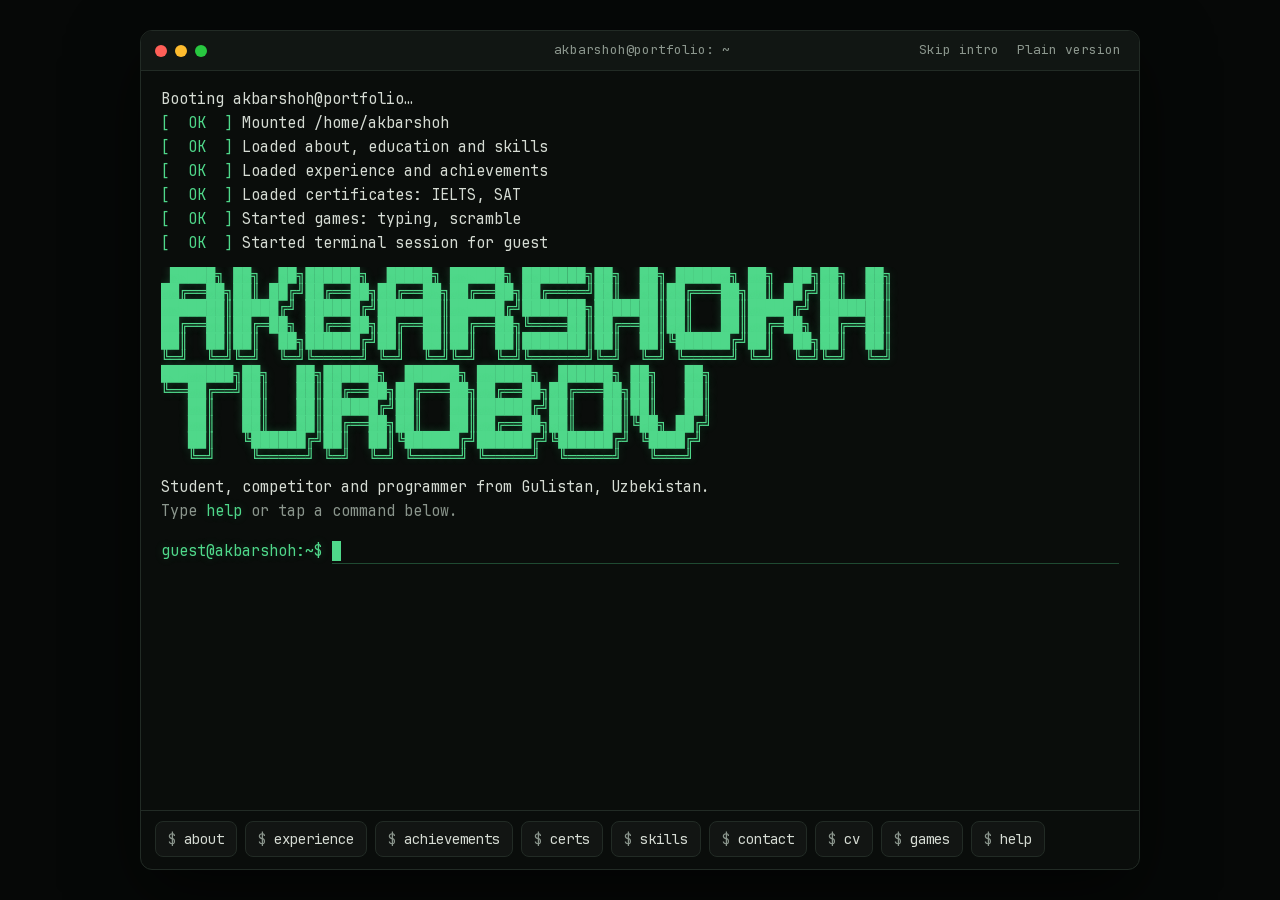
==== public/index.html @ 40ca2f94 "feat: terminal shell with boot screen, prompt, history and completion Co-Authored-By: Claude Opus 5." ====
<!doctype html>
<html lang="en">
<head>
<meta charset="utf-8">
<meta name="viewport" content="width=device-width, initial-scale=1, interactive-widget=resizes-content">
<!--sync:head-->
<title>Akbarshokh Turobov · Terminal portfolio</title>
<meta name="description" content="Akbarshokh Turobov: student, competitor and programmer from Gulistan, Uzbekistan. IELTS 8.0, SAT 1490, 1st place nationally at IRN IVOC. Explore the portfolio in an interactive terminal.">
<link rel="canonical" href="https://akbarshoh.pages.dev/">
<meta property="og:type" content="profile">
<meta property="og:site_name" content="Akbarshokh Turobov">
<meta property="og:title" content="Akbarshokh Turobov · Terminal portfolio">
<meta property="og:description" content="Akbarshokh Turobov: student, competitor and programmer from Gulistan, Uzbekistan. IELTS 8.0, SAT 1490, 1st place nationally at IRN IVOC. Explore the portfolio in an interactive terminal.">
<meta property="og:url" content="https://akbarshoh.pages.dev/">
<meta property="og:image" content="https://akbarshoh.pages.dev/og.png">
<meta property="og:image:width" content="1200">
<meta property="og:image:height" content="630">
<meta property="og:image:alt" content="Akbarshokh Turobov: Student, competitor and programmer from Gulistan, Uzbekistan.">
<meta property="profile:first_name" content="Akbarshokh">
<meta property="profile:last_name" content="Turobov">
<meta name="twitter:card" content="summary_large_image">
<meta name="twitter:title" content="Akbarshokh Turobov · Terminal portfolio">
<meta name="twitter:description" content="Akbarshokh Turobov: student, competitor and programmer from Gulistan, Uzbekistan. IELTS 8.0, SAT 1490, 1st place nationally at IRN IVOC. Explore the portfolio in an interactive terminal.">
<meta name="twitter:image" content="https://akbarshoh.pages.dev/og.png">
<meta name="twitter:image:alt" content="Akbarshokh Turobov: Student, competitor and programmer from Gulistan, Uzbekistan.">
<script type="application/ld+json">{"@context":"https://schema.org","@type":"Person","name":"Akbarshokh Turobov","url":"https://akbarshoh.pages.dev/","image":"https://akbarshoh.pages.dev/assets/photo/akbarshoh.webp","email":"mailto:akbarshoh542@gmail.com","description":"Student, competitor and programmer from Gulistan, Uzbekistan.","address":{"@type":"PostalAddress","addressLocality":"Gulistan","addressRegion":"Syrdarya","addressCountry":"Uzbekistan"},"affiliation":{"@type":"EducationalOrganization","name":"Rustam Bosimov International School"},"knowsLanguage":["Uzbek","English"],"sameAs":["https://github.com/SirShadowFax1","https://www.linkedin.com/in/akbarshoh-turobovat","https://t.me/akbarshoh_turobov"]}</script>
<!--/sync:head-->
<meta name="theme-color" content="#0a0d0b">
<meta name="color-scheme" content="dark">
<link rel="icon" href="favicon.ico" sizes="32x32">
<link rel="icon" href="favicon.svg" type="image/svg+xml">
<link rel="apple-touch-icon" href="apple-touch-icon.png">
<link rel="manifest" href="manifest.webmanifest">
<link rel="preload" href="assets/fonts/jetbrains-mono-regular.woff2" as="font" type="font/woff2" crossorigin>
<link rel="modulepreload" href="js/util.js">
<link rel="modulepreload" href="js/content.js">
<link rel="modulepreload" href="js/registry.js">
<link rel="modulepreload" href="js/fs.js">
<link rel="modulepreload" href="js/commands.js">
<script type="module" src="js/main.js"></script>
<script>(function(){var d=document.documentElement;try{var a=localStorage.getItem('akt:accent');if(a)d.setAttribute('data-accent',JSON.parse(a));if(sessionStorage.getItem('akt:booted'))d.classList.add('seen');else{sessionStorage.setItem('akt:booted','1');if(!matchMedia('(prefers-reduced-motion: reduce)').matches)d.classList.add('boot')}}catch(e){}})()</script>
<style>
@font-face{font-family:"JetBrains Mono";src:url(assets/fonts/jetbrains-mono-regular.woff2) format("woff2");font-weight:400;font-display:swap}
@font-face{font-family:"JetBrains Mono";src:url(assets/fonts/jetbrains-mono-bold.woff2) format("woff2");font-weight:700;font-display:swap}
@font-face{font-family:"JBM Menlo";src:local("Menlo");size-adjust:99.67%;ascent-override:102.3%;descent-override:30.1%;line-gap-override:0%}
@font-face{font-family:"JBM Consolas";src:local("Consolas");size-adjust:109.13%;ascent-override:93.5%;descent-override:27.5%;line-gap-override:0%}
@font-face{font-family:"JBM DejaVu";src:local("DejaVu Sans Mono");size-adjust:99.67%;ascent-override:102.3%;descent-override:30.1%;line-gap-override:0%}
@font-face{font-family:"JBM Courier";src:local("Courier New");size-adjust:99.98%;ascent-override:102%;descent-override:30%;line-gap-override:0%}
:root{--page:#060807;--bg:#0a0d0b;--bar:#111613;--line:#222b25;--fg:#d6dcd4;--dim:#8b968d;--acc:#4fd88a;--acc-rgb:79 216 138;--warn:#f2b45a;--fs:15px;--font:"JetBrains Mono","JBM Menlo","JBM Consolas","JBM DejaVu","JBM Courier",ui-monospace,monospace;color-scheme:dark}
[data-accent=amber]{--acc:#f2b45a;--acc-rgb:242 180 90}
[data-accent=cyan]{--acc:#5cc8e0;--acc-rgb:92 200 224}
[data-accent=violet]{--acc:#b59cff;--acc-rgb:181 156 255}
*,*::before,*::after{box-sizing:border-box}
html,body{height:100%;margin:0}
body{background:var(--page);color:var(--fg);font:var(--fs)/1.6 var(--font);font-variant-ligatures:none;-webkit-text-size-adjust:100%;text-size-adjust:100%;display:grid;place-items:center;overflow:hidden}
::selection{background:rgb(var(--acc-rgb)/.3)}
:focus-visible{outline:2px solid var(--acc);outline-offset:2px;border-radius:3px}
.sr{position:absolute;width:1px;height:1px;margin:-1px;overflow:hidden;clip-path:inset(50%);white-space:nowrap}
.win{position:relative;display:flex;flex-direction:column;width:min(1000px,calc(100vw - 48px));height:calc(100vh - 48px);height:min(840px,calc(var(--vvh,100dvh) - 48px));background:var(--bg);border:1px solid var(--line);border-radius:12px;overflow:hidden;box-shadow:0 24px 70px rgb(0 0 0/.55)}
.bar{flex:none;display:grid;grid-template-columns:1fr auto 1fr;align-items:center;gap:8px;height:40px;padding:0 10px 0 14px;background:var(--bar);border-bottom:1px solid var(--line);color:var(--dim);font-size:13px}
.dots{display:flex;gap:8px}.dots i{width:12px;height:12px;border-radius:50%;background:#ff5f57}.dots i:nth-child(2){background:#febc2e}.dots i:nth-child(3){background:#28c840}
#title{overflow:hidden;text-overflow:ellipsis;white-space:nowrap}
.bar-end{justify-self:end;display:flex;gap:2px}
.bar-end a,.bar-end button{font:inherit;color:var(--dim);background:none;border:0;padding:4px 8px;border-radius:6px;cursor:pointer;text-decoration:none;white-space:nowrap}
.bar-end a:hover,.bar-end button:hover{color:var(--fg);background:rgb(255 255 255/.06)}
.skip{visibility:hidden}.boot .skip{visibility:visible}
.screen{flex:1;min-height:0;overflow-x:hidden;overflow-y:auto;padding:16px 20px 4px;position:relative;container-type:inline-size;overscroll-behavior:contain;scrollbar-width:thin;scrollbar-color:var(--line) transparent}
.ln{margin:0;white-space:pre-wrap;overflow-wrap:anywhere}
.entry{margin:0 0 16px}
.out>*+*{margin-top:4px}
.dim{color:var(--dim)}.acc{color:var(--acc)}.warn{color:var(--warn)}
.acc,.ps1,.hd,.banner{text-shadow:0 0 10px rgb(var(--acc-rgb)/.22)}
b{font-weight:700}
.hd{color:var(--acc);font-weight:700;margin:0 0 8px}.hd::before{content:"# ";color:var(--dim)}
.sub{color:var(--dim);margin:10px 0 2px}
.hint{margin-top:10px}
.para{max-width:76ch;margin-bottom:8px}
code{font:inherit;color:var(--fg)}
.ok{color:var(--acc)}
.cl{font:inherit;color:var(--acc);background:none;border:0;padding:0;margin:0;cursor:pointer;text-align:left;text-decoration:underline;text-decoration-color:rgb(var(--acc-rgb)/.35);text-underline-offset:3px;border-radius:3px}
.cl:hover{text-decoration-color:currentColor;background:rgb(var(--acc-rgb)/.1)}
.cl.title{font-weight:700;text-decoration:none}.cl.title:hover{text-decoration:underline}
.cl.file{color:var(--fg)}.cl.dir{font-weight:700;text-decoration:none}.cl.more{color:var(--dim)}
.lk{color:var(--acc);text-underline-offset:3px;text-decoration-color:rgb(var(--acc-rgb)/.35)}.lk:hover{text-decoration-color:currentColor}
.card{margin:0 0 14px;padding-left:12px;border-left:2px solid var(--line)}
.pts,.rows,.ls,.hist{margin:4px 0 0;padding:0;list-style:none}
.pts li,.rows li{padding-left:2ch;text-indent:-2ch}
.pts li::before{content:"• ";color:var(--acc)}.rows li::before{content:"▸ ";color:var(--acc)}
.rows li{margin:2px 0}
.ls{display:flex;flex-wrap:wrap;gap:2px 3ch}
.hist{list-style:decimal inside;color:var(--dim)}
.kv{display:grid;grid-template-columns:max-content minmax(0,1fr);gap:2px 2ch;margin:6px 0}.kv>div{display:contents}.kv dt{color:var(--dim)}.kv dd{margin:0}
.tree{white-space:pre}
.art{margin:6px 0;color:var(--acc);white-space:pre;overflow:hidden;line-height:1.15;font-size:min(1em,calc(100vw / var(--cols) / .62));font-size:min(1em,calc(100cqi / var(--cols) / .6))}
.banner{--cols:81;margin:12px 0 10px;line-height:1.1}
.tag{display:inline-block;min-width:12ch;color:var(--dim)}
.snip{display:block;padding-left:14ch;color:var(--dim)}
mark{background:rgb(var(--acc-rgb)/.22);color:var(--fg);border-radius:2px}
.prompt{display:flex;flex-wrap:wrap;column-gap:1ch;align-items:baseline;padding-bottom:12px}
.ps1{color:var(--acc);white-space:nowrap}
.field{position:relative;flex:1 1 12ch;min-width:12ch}
#cmd{display:block;width:100%;font:inherit;color:var(--fg);background:transparent;border:0;outline:0;padding:0;margin:0;caret-color:transparent;border-radius:0}
.cur{position:absolute;left:0;top:50%;height:1.35em;margin-top:-.7em;min-width:1ch;line-height:1.35em;background:var(--acc);color:var(--bg);transform:translateX(calc(var(--c,0) * 1ch));pointer-events:none;animation:blink 1.1s step-end infinite}
.field:not(:focus-within) .cur{background:transparent;color:transparent;box-shadow:inset 0 0 0 1px var(--acc)}
.field:focus-within{box-shadow:0 1px 0 rgb(var(--acc-rgb)/.3)}
.typing .cur{animation:none}
.long .cur{display:none}.long #cmd{caret-color:var(--acc)}
@keyframes blink{50%{opacity:0}}
.chips{flex:none;display:flex;flex-wrap:wrap;gap:8px;padding:10px 14px 12px;border-top:1px solid var(--line)}
.chip{font:inherit;font-size:14px;color:var(--fg);background:rgb(255 255 255/.03);border:1px solid var(--line);border-radius:8px;padding:6px 12px;min-height:36px;cursor:pointer}
.chip:hover{color:var(--acc);border-color:rgb(var(--acc-rgb)/.6)}
.chip::before{content:"$ ";color:var(--dim)}
.boot .l{position:relative}
.boot .l::after{content:"";position:absolute;inset:0 -4px;background:var(--bg);transform-origin:100% 50%;animation:shut var(--t,.28s) steps(var(--s,32)) var(--d,0s) both}
.boot .b1{--d:.05s}.boot .b2{--d:.4s}.boot .b3{--d:.6s}.boot .b4{--d:.8s}.boot .b5{--d:1s}.boot .b6{--d:1.2s}.boot .b7{--d:1.4s}
.boot .banner{--d:1.7s;--t:.75s;--s:81}.boot .b9{--d:2.5s;--t:.35s}.boot .b10{--d:2.9s;--t:.3s}
@keyframes shut{from{transform:scaleX(1)}to{transform:scaleX(0)}}
.seen .boot-log{display:none}
.pair,.neo{display:flex;flex-wrap:wrap;gap:12px 3ch;align-items:flex-start}
.neo .art{flex:none}.neo-info{flex:1 1 34ch;min-width:0}.neo-head{display:flex;gap:2ch;align-items:center}
.photo img{display:block;width:140px;height:140px;border-radius:10px;border:1px solid var(--line);background:var(--bg)}
.photo.sm img{width:72px;height:72px;border-radius:8px}
.swatches{display:flex;gap:0;margin:8px 0 0}.swatches span{width:2.4ch;height:1.2em}
.c0{background:#1f2722}.c1{background:#ff6b6b}.c2{background:#4fd88a}.c3{background:#f2b45a}.c4{background:#6aa8ff}.c5{background:#b59cff}.c6{background:#5cc8e0}.c7{background:#d6dcd4}
.thumb{display:inline-block;padding:0;margin:8px 0 2px;border:1px solid var(--line);border-radius:8px;background:#fff;overflow:hidden;cursor:zoom-in;line-height:0}
.thumb:hover{border-color:var(--acc)}
.thumb img{display:block;width:240px;max-width:100%;height:auto}
.gallery{display:flex;flex-wrap:wrap;gap:8px}.gallery .thumb{background:var(--bar)}
.yt,.vid,.yt-frame{display:block;width:min(480px,100%);aspect-ratio:16/9;height:auto;margin:8px 0;border:1px solid var(--line);border-radius:8px;background:#000}
.yt{position:relative;padding:0;overflow:hidden;cursor:pointer;color:var(--fg);font:inherit}
.yt img{width:100%;height:100%;object-fit:cover;opacity:.75}
.yt-play{position:absolute;inset:0;margin:auto;width:64px;height:44px;border-radius:10px;background:rgb(var(--acc-rgb)/.9);color:var(--bg);font-size:26px;line-height:44px}
.yt-label{position:absolute;left:10px;bottom:8px;text-shadow:0 1px 2px #000}
.cow{color:var(--fg);text-shadow:none}
.matrix{position:fixed;inset:0;z-index:20;width:100vw;height:100vh}
.themes .sw{display:inline-block;width:1.6ch;height:1em;margin-right:1ch;vertical-align:-.12em;border-radius:2px}
.sw-green{background:#4fd88a}.sw-amber{background:#f2b45a}.sw-cyan{background:#5cc8e0}.sw-violet{background:#b59cff}
.viewer{width:100vw;height:100vh;height:100dvh;max-width:none;max-height:none;margin:0;padding:0;border:0;background:rgb(4 6 5/.95);color:var(--fg)}
.viewer[open]{display:flex;flex-direction:column}
.viewer::backdrop{background:transparent}
.viewer-bar{flex:none;display:flex;align-items:center;gap:8px;padding:8px 12px;background:var(--bar);border-bottom:1px solid var(--line)}
.viewer-bar p{flex:1;min-width:0;margin:0;overflow:hidden;text-overflow:ellipsis;white-space:nowrap}
.viewer-bar button{font:inherit;color:var(--fg);background:rgb(255 255 255/.05);border:1px solid var(--line);border-radius:6px;padding:6px 12px;min-height:40px;cursor:pointer}
.viewer-bar button:hover{border-color:var(--acc)}
.viewer-stage{flex:1;min-height:0;overflow:auto;padding:12px}
.viewer-stage img{display:block;width:100%;height:100%;object-fit:contain;cursor:zoom-in}
.viewer.zoom .viewer-stage img{width:auto;height:auto;max-width:none;margin:0 auto;object-fit:fill;cursor:zoom-out}
@media (max-width:700px){
:root{--fs:15px}
body{display:block}
.win{width:100%;height:100vh;height:var(--vvh,100dvh);border:0;border-radius:0;box-shadow:none}
.bar{height:44px;padding:0 6px 0 12px;grid-template-columns:auto 1fr auto}
.dots{display:none}
#title{text-align:left}
.screen{padding:12px 14px 4px}
#cmd{font-size:16px}.field{font-size:16px}
.chips{flex-wrap:nowrap;overflow-x:auto;padding:8px 12px 10px;scrollbar-width:none;overscroll-behavior-x:contain}
.chips::-webkit-scrollbar{display:none}
.chip{flex:none;min-height:44px}
.kv{grid-template-columns:minmax(0,1fr)}.kv dd{margin-bottom:6px}
.snip{padding-left:2ch}
}
@media (prefers-reduced-motion:reduce){.cur{animation:none}.boot .l::after{display:none}}
</style>
</head>
<body>
<div class="win">
<header class="bar">
<div class="dots" aria-hidden="true"><i></i><i></i><i></i></div>
<p id="title" class="ln">akbarshoh@portfolio: ~</p>
<div class="bar-end"><button type="button" id="skip" class="skip">Skip intro</button><a href="plain.html">Plain version</a></div>
</header>
<main id="screen" class="screen">
<h1 class="sr">Akbarshokh Turobov: interactive terminal portfolio</h1>
<div id="log" role="log" aria-live="polite" aria-label="Terminal output">
<div class="entry boot-block">
<div class="boot-log">
<!--sync:boot-->
<p class="ln l b1">Booting akbarshoh@portfolio…</p>
<p class="ln l b2"><span class="ok">[  OK  ]</span> Mounted /home/akbarshoh</p>
<p class="ln l b3"><span class="ok">[  OK  ]</span> Loaded about, education and skills</p>
<p class="ln l b4"><span class="ok">[  OK  ]</span> Loaded experience and achievements</p>
<p class="ln l b5"><span class="ok">[  OK  ]</span> Loaded certificates: IELTS, SAT</p>
<p class="ln l b6"><span class="ok">[  OK  ]</span> Started games: typing, scramble</p>
<p class="ln l b7"><span class="ok">[  OK  ]</span> Started terminal session for guest</p>
<!--/sync:boot-->
</div>
<pre class="art banner l" aria-hidden="true">
 █████╗ ██╗  ██╗██████╗  █████╗ ██████╗ ███████╗██╗  ██╗ ██████╗ ██╗  ██╗██╗  ██╗
██╔══██╗██║ ██╔╝██╔══██╗██╔══██╗██╔══██╗██╔════╝██║  ██║██╔═══██╗██║ ██╔╝██║  ██║
███████║█████╔╝ ██████╔╝███████║██████╔╝███████╗███████║██║   ██║█████╔╝ ███████║
██╔══██║██╔═██╗ ██╔══██╗██╔══██║██╔══██╗╚════██║██╔══██║██║   ██║██╔═██╗ ██╔══██║
██║  ██║██║  ██╗██████╔╝██║  ██║██║  ██║███████║██║  ██║╚██████╔╝██║  ██╗██║  ██║
╚═╝  ╚═╝╚═╝  ╚═╝╚═════╝ ╚═╝  ╚═╝╚═╝  ╚═╝╚══════╝╚═╝  ╚═╝ ╚═════╝ ╚═╝  ╚═╝╚═╝  ╚═╝
████████╗██╗   ██╗██████╗  ██████╗ ██████╗  ██████╗ ██╗   ██╗
╚══██╔══╝██║   ██║██╔══██╗██╔═══██╗██╔══██╗██╔═══██╗██║   ██║
   ██║   ██║   ██║██████╔╝██║   ██║██████╔╝██║   ██║██║   ██║
   ██║   ██║   ██║██╔══██╗██║   ██║██╔══██╗██║   ██║╚██╗ ██╔╝
   ██║   ╚██████╔╝██║  ██║╚██████╔╝██████╔╝╚██████╔╝ ╚████╔╝
   ╚═╝    ╚═════╝ ╚═╝  ╚═╝ ╚═════╝ ╚═════╝  ╚═════╝   ╚═══╝</pre>
<p class="ln l b9">Student, competitor and programmer from Gulistan, Uzbekistan.</p>
<p class="ln l b10 dim">Type <span class="acc">help</span> or tap a command below.</p>
</div>
</div>
<div class="prompt"><label id="ps1" class="ps1" for="cmd">guest@akbarshoh:~$</label><div id="field" class="field"><input id="cmd" type="text" aria-label="Command" autocomplete="off" autocapitalize="off" autocorrect="off" spellcheck="false" enterkeyhint="go" aria-describedby="cmd-help"><span id="cur" class="cur" aria-hidden="true">&nbsp;</span></div></div>
<p id="cmd-help" class="sr">Type a command and press Enter. Type help to list all commands. Tab completes, up and down arrows browse history.</p>
<script>matchMedia('(pointer: fine)').matches&&document.getElementById('cmd').focus({preventScroll:true})</script>
<!--sync:noscript-->
<noscript><style>.prompt,.chips,#cmd-help{display:none}.plain-fallback{max-width:76ch;padding-bottom:24px}.plain-fallback h2{color:var(--acc);font-size:1em;margin:24px 0 8px}.plain-fallback h3{font-size:1em;margin:12px 0 2px}.plain-fallback .meta{color:var(--dim);margin:0}.plain-fallback a{color:var(--acc)}.plain-fallback img{max-width:100%;height:auto}.plain-fallback dl div{display:flex;gap:2ch}.plain-fallback dt{color:var(--dim)}.plain-fallback dd{margin:0}</style><div class="plain-fallback"><p>JavaScript is off, so here is everything as plain text. You can also open the <a href="plain.html">plain version</a>.</p><picture><source srcset="assets/photo/akbarshoh.avif" type="image/avif"><img class="me" src="assets/photo/akbarshoh.webp" width="140" height="140" alt="Portrait photo of Akbarshokh Turobov wearing glasses"></picture><p>Student, competitor and programmer from Gulistan, Uzbekistan.</p>
<section id="about" aria-labelledby="about-h"><h2 id="about-h">About me</h2><p>I&#39;m Akbarshokh Turobov, a high school student at Rustam Bosimov International School (RBIS) in Gulistan, Uzbekistan, with expected graduation in June 2027. I hold a Merit Scholarship at RBIS, awarded based on academic certifications, and I&#39;m in the top 2% of my class.</p><p>I program in Python, C++ and C, and I take part in academic competitions. I placed 1st nationally at IRN IVOC (the International Olympiad in Vocabulary), won 2nd place at the Bosimov Research Challenge, and was a competition coordinator and test-maker for the National Academic Challenge Uzbekistan.</p><p>My test scores are IELTS Academic 8.0 (CEFR C1) and SAT 1490. Outside class I play chess, speedcube and speedtype.</p></section>
<section id="education" aria-labelledby="education-h"><h2 id="education-h">Education</h2><article id="rbis"><h3>Rustam Bosimov International School (RBIS)</h3><p class="meta">High school student · Gulistan, Uzbekistan · Expected graduation: June 2027</p><ul><li>Merit Scholarship at RBIS (2023–present), awarded based on academic certifications.</li><li>Top 2% of class.</li></ul></article></section>
<section id="test-scores" aria-labelledby="test-scores-h"><h2 id="test-scores-h">Test scores</h2><article id="ielts"><h3>IELTS Academic</h3><p class="meta">24 Dec 2025</p><dl><div><dt>Overall</dt><dd>8.0</dd></div><div><dt>CEFR level</dt><dd>C1</dd></div><div><dt>Listening</dt><dd>8.0</dd></div><div><dt>Reading</dt><dd>9.0</dd></div><div><dt>Writing</dt><dd>7.0</dd></div><div><dt>Speaking</dt><dd>7.0</dd></div></dl><figure><a href="assets/certs/ielts.webp"><img src="assets/certs/ielts-thumb.webp" width="480" height="678" alt="IELTS Academic Test Report Form for Akbarshokh Turobov, test date 24 December 2025, overall band 8.0, CEFR C1. Personal identifiers are blacked out." loading="lazy" decoding="async"></a><figcaption>Score report, personal identifiers blacked out. Select it to view full size.</figcaption></figure></article><article id="sat"><h3>SAT</h3><p class="meta">14 Mar 2026</p><dl><div><dt>Total</dt><dd>1490</dd></div><div><dt>Math</dt><dd>780</dd></div><div><dt>Reading and Writing</dt><dd>710</dd></div></dl><figure><a href="assets/certs/sat.webp"><img src="assets/certs/sat-thumb.webp" width="480" height="400" alt="SAT score report for Akbarshokh Turobov, test date 14 March 2026, total score 1490, Math 780, Reading and Writing 710. The record locator and QR code are blacked out." loading="lazy" decoding="async"></a><figcaption>Score report, personal identifiers blacked out. Select it to view full size.</figcaption></figure></article></section>
<section id="experience" aria-labelledby="experience-h"><h2 id="experience-h">Leadership and activities</h2><article id="national-academic-challenge"><h3>National Academic Challenge Uzbekistan</h3><p class="meta">Competition coordinator and test-maker · Mar 2026</p><ul><li>Developed original demo tests for Grade 5 and 6 participants in Mathematics, English and Biology.</li><li>Translated all materials into Uzbek, English and Russian.</li><li>Supervised participant groups, managing test administration across sessions at regional scale.</li></ul></article><article id="econ-case-competition"><h3>Econ Case Competition</h3><p class="meta">Competitor and team researcher · Gulistan · May 2026</p><ul><li>Researched and structured data supporting the team&#39;s position that product quality, not marketing, is the primary bottleneck for youth-led startups.</li><li>Argued that marketing without a strong product compounds acquisition costs without retention.</li><li>Prepared targeted questions to challenge the opposing team.</li></ul></article><article id="bosimov-research-challenge"><h3>Bosimov Research Challenge</h3><p class="meta">Competitor, speaker and presentation maker · Gulistan · May 2026</p><ul><li>2nd place, winning 7,000,000 UZS.</li><li>Researched top Korean universities and offered solutions to my school.</li><li>Made the presentations and delivered the speech.</li></ul></article><article id="irn-ivoc"><h3>IRN IVOC</h3><p class="meta">International Olympiad in Vocabulary · Tashkent · May 2025</p><ul><li>Placed 1st nationally in the International Olympiad in Vocabulary.</li></ul></article><article id="veritas-ai"><h3>Veritas AI</h3><p class="meta">Selected scholar</p><ul><li>Selected as a scholar in a competitive AI program.</li></ul></article></section>
<section id="achievements" aria-labelledby="achievements-h"><h2 id="achievements-h">Achievements</h2><ul><li><strong>1st place nationally, IRN IVOC</strong> <span class="meta">International Olympiad in Vocabulary, Tashkent · May 2025</span></li><li><strong>2nd place, Bosimov Research Challenge</strong> <span class="meta">Won 7,000,000 UZS, Gulistan · May 2026</span></li><li><strong>IELTS Academic 8.0 (CEFR C1)</strong> <span class="meta">Listening 8.0, Reading 9.0, Writing 7.0, Speaking 7.0 · 24 Dec 2025</span></li><li><strong>SAT 1490</strong> <span class="meta">Math 780, Reading and Writing 710 · 14 Mar 2026</span></li><li><strong>Merit Scholarship at RBIS</strong> <span class="meta">Awarded based on academic certifications · 2023–present</span></li><li><strong>Top 2% of class</strong> <span class="meta">Rustam Bosimov International School</span></li><li><strong>Veritas AI selected scholar</strong> <span class="meta">Competitive AI program</span></li></ul></section>
<section id="skills" aria-labelledby="skills-h"><h2 id="skills-h">Skills</h2><dl><div><dt>Programming languages</dt><dd>Python, C++, C</dd></div><div><dt>Tools and platforms</dt><dd>Git/GitHub, VS Code, Linux</dd></div><div><dt>UI/UX</dt><dd>Figma</dd></div><div><dt>Languages</dt><dd>Uzbek (native), English (advanced)</dd></div></dl></section>
<section id="interests" aria-labelledby="interests-h"><h2 id="interests-h">Interests</h2><dl><div><dt>Chess</dt><dd>1400 Elo on Chess.com</dd></div><div><dt>Speedcubing</dt><dd>3x3 sub-8.5, 2x2 sub-2</dd></div><div><dt>Speedtyping</dt><dd>135 WPM on monkeytype.com</dd></div></dl></section>
<section id="contact" aria-labelledby="contact-h"><h2 id="contact-h">Contact</h2><ul class="contact"><li>Email: <a href="mailto:akbarshoh542@gmail.com">akbarshoh542@gmail.com</a></li><li>GitHub: <a href="https://github.com/SirShadowFax1" rel="noopener">github.com/SirShadowFax1</a></li><li>LinkedIn: <a href="https://www.linkedin.com/in/akbarshoh-turobovat" rel="noopener">linkedin.com/in/akbarshoh-turobovat</a></li><li>Telegram: <a href="https://t.me/akbarshoh_turobov" rel="noopener">t.me/akbarshoh_turobov</a></li><li>CV: <a href="docs/Akbarshokh_Turobov_CV.pdf" download>Akbarshokh_Turobov_CV.pdf</a> (PDF, 2 pages, 110 KB)</li><li>Based in Gulistan, Syrdarya, Uzbekistan</li></ul></section></div></noscript>
<!--/sync:noscript-->
</main>
<nav class="chips" aria-label="Quick commands">
<!--sync:chips-->
<button type="button" class="chip" data-cmd="about">about</button>
<button type="button" class="chip" data-cmd="experience">experience</button>
<button type="button" class="chip" data-cmd="achievements">achievements</button>
<button type="button" class="chip" data-cmd="certs">certs</button>
<button type="button" class="chip" data-cmd="skills">skills</button>
<button type="button" class="chip" data-cmd="contact">contact</button>
<button type="button" class="chip" data-cmd="cv">cv</button>
<button type="button" class="chip" data-cmd="games">games</button>
<button type="button" class="chip" data-cmd="help">help</button>
<!--/sync:chips-->
</nav>
</div>
</body>
</html>
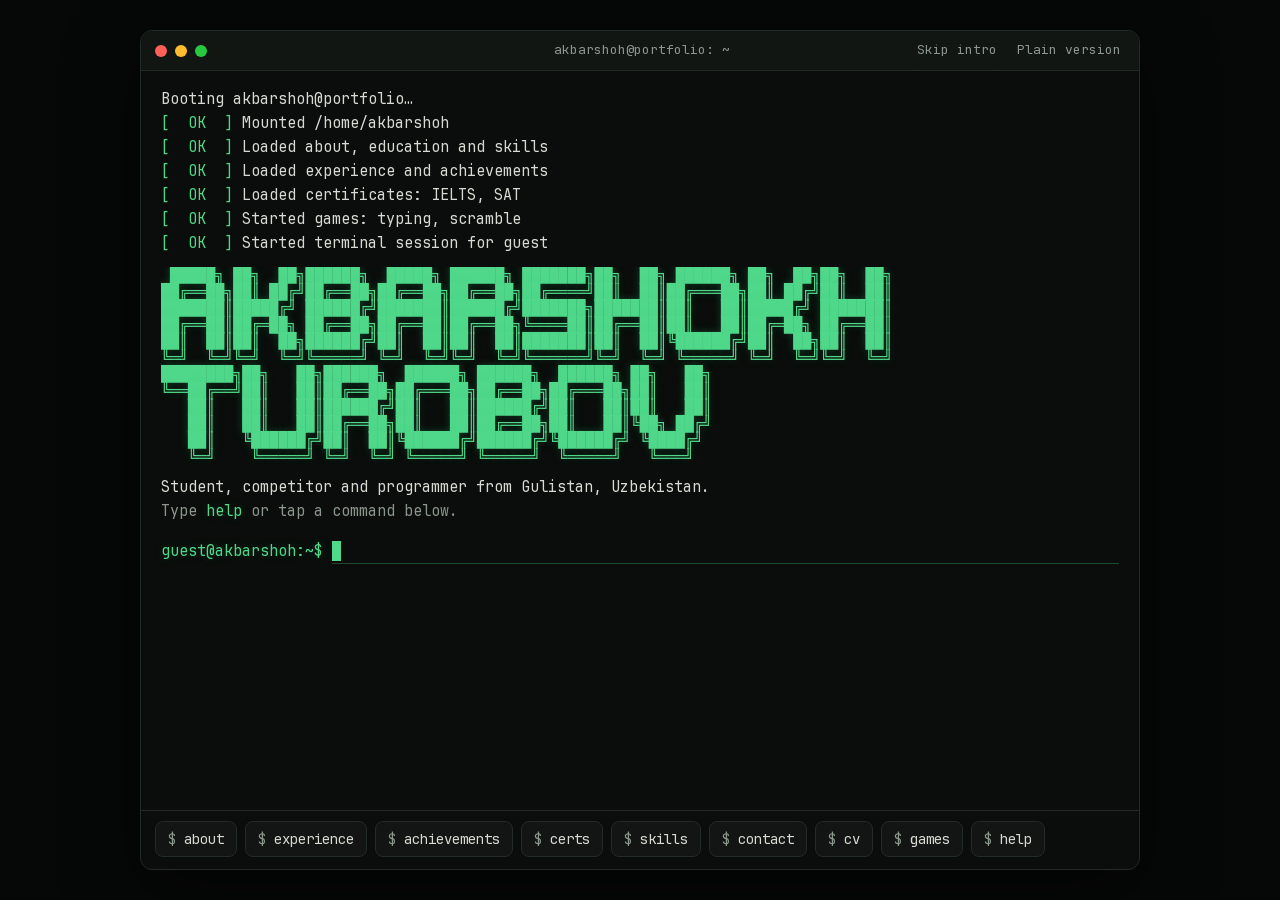
==== commit 8a5ffa94: "fix: version modules through an import map, fit tree and viewer on phones, keep layout stable after " ====
--- a/public/index.html
+++ b/public/index.html
@@ -32,12 +32,15 @@
 <link rel="apple-touch-icon" href="apple-touch-icon.png">
 <link rel="manifest" href="manifest.webmanifest">
 <link rel="preload" href="assets/fonts/jetbrains-mono-regular.woff2" as="font" type="font/woff2" crossorigin>
-<link rel="modulepreload" href="js/util.js">
-<link rel="modulepreload" href="js/content.js">
-<link rel="modulepreload" href="js/registry.js">
-<link rel="modulepreload" href="js/fs.js">
-<link rel="modulepreload" href="js/commands.js">
-<script type="module" src="js/main.js"></script>
+<!--sync:modules-->
+<script type="importmap">{"imports":{"./js/commands.js":"./js/commands.js?v=211a8e15bc","./js/content.js":"./js/content.js?v=b127e6844a","./js/eggs.js":"./js/eggs.js?v=b3ab918648","./js/fs.js":"./js/fs.js?v=5b06070430","./js/games/games.css":"./js/games/games.css?v=dbf5fdaca2","./js/games/scramble.js":"./js/games/scramble.js?v=d535f75165","./js/games/typing.js":"./js/games/typing.js?v=090e77739c","./js/main.js":"./js/main.js?v=f73fd54e28","./js/registry.js":"./js/registry.js?v=38d60a630a","./js/util.js":"./js/util.js?v=937ddc6082","./js/viewer.js":"./js/viewer.js?v=883706d253"}}</script>
+<link rel="modulepreload" href="js/content.js?v=b127e6844a">
+<link rel="modulepreload" href="js/registry.js?v=38d60a630a">
+<link rel="modulepreload" href="js/util.js?v=937ddc6082">
+<link rel="modulepreload" href="js/commands.js?v=211a8e15bc">
+<link rel="modulepreload" href="js/fs.js?v=5b06070430">
+<script type="module" src="js/main.js?v=f73fd54e28"></script>
+<!--/sync:modules-->
 <script>(function(){var d=document.documentElement;try{var a=localStorage.getItem('akt:accent');if(a)d.setAttribute('data-accent',JSON.parse(a));if(sessionStorage.getItem('akt:booted'))d.classList.add('seen');else{sessionStorage.setItem('akt:booted','1');if(!matchMedia('(prefers-reduced-motion: reduce)').matches)d.classList.add('boot')}}catch(e){}})()</script>
 <style>
 @font-face{font-family:"JetBrains Mono";src:url(assets/fonts/jetbrains-mono-regular.woff2) format("woff2");font-weight:400;font-display:swap}
@@ -60,10 +63,10 @@
 .bar{flex:none;display:grid;grid-template-columns:1fr auto 1fr;align-items:center;gap:8px;height:40px;padding:0 10px 0 14px;background:var(--bar);border-bottom:1px solid var(--line);color:var(--dim);font-size:13px}
 .dots{display:flex;gap:8px}.dots i{width:12px;height:12px;border-radius:50%;background:#ff5f57}.dots i:nth-child(2){background:#febc2e}.dots i:nth-child(3){background:#28c840}
 #title{overflow:hidden;text-overflow:ellipsis;white-space:nowrap}
-.bar-end{justify-self:end;display:flex;gap:2px}
+.bar-end{justify-self:end;display:flex;gap:2px;position:relative}
 .bar-end a,.bar-end button{font:inherit;color:var(--dim);background:none;border:0;padding:4px 8px;border-radius:6px;cursor:pointer;text-decoration:none;white-space:nowrap}
 .bar-end a:hover,.bar-end button:hover{color:var(--fg);background:rgb(255 255 255/.06)}
-.skip{visibility:hidden}.boot .skip{visibility:visible}
+.skip{display:none;position:absolute;right:100%;top:50%;transform:translateY(-50%);margin-right:4px}.boot .skip{display:block;background:var(--bar)}
 .screen{flex:1;min-height:0;overflow-x:hidden;overflow-y:auto;padding:16px 20px 4px;position:relative;container-type:inline-size;overscroll-behavior:contain;scrollbar-width:thin;scrollbar-color:var(--line) transparent}
 .ln{margin:0;white-space:pre-wrap;overflow-wrap:anywhere}
 .entry{margin:0 0 16px}
@@ -91,6 +94,7 @@
 .hist{list-style:decimal inside;color:var(--dim)}
 .kv{display:grid;grid-template-columns:max-content minmax(0,1fr);gap:2px 2ch;margin:6px 0}.kv>div{display:contents}.kv dt{color:var(--dim)}.kv dd{margin:0}
 .tree{white-space:pre}
+.fit{font-size:min(1em,calc(100cqi / var(--cols) / .6))}
 .art{margin:6px 0;color:var(--acc);white-space:pre;overflow:hidden;line-height:1.15;font-size:min(1em,calc(100vw / var(--cols) / .62));font-size:min(1em,calc(100cqi / var(--cols) / .6))}
 .banner{--cols:81;margin:12px 0 10px;line-height:1.1}
 .tag{display:inline-block;min-width:12ch;color:var(--dim)}
@@ -149,7 +153,7 @@
 :root{--fs:15px}
 body{display:block}
 .win{width:100%;height:100vh;height:var(--vvh,100dvh);border:0;border-radius:0;box-shadow:none}
-.bar{height:44px;padding:0 6px 0 12px;grid-template-columns:auto 1fr auto}
+.bar{height:44px;padding:0 6px 0 12px;grid-template-columns:minmax(0,1fr) auto}
 .dots{display:none}
 #title{text-align:left}
 .screen{padding:12px 14px 4px}
